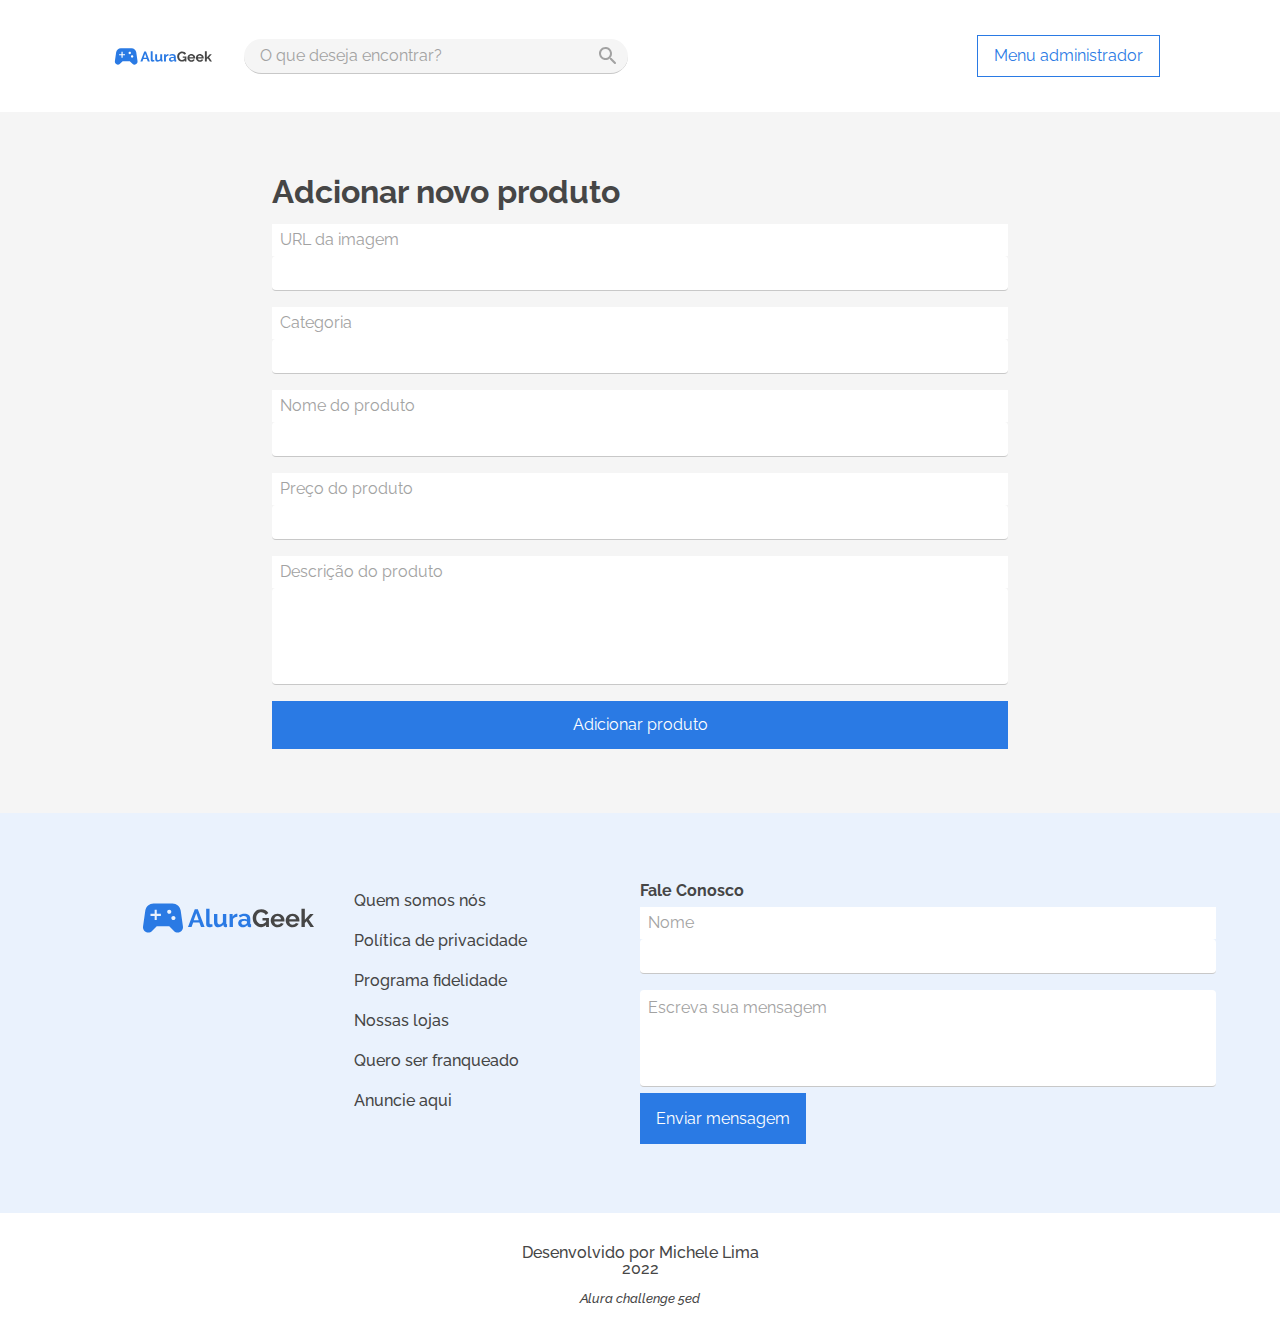
==== add-produto.html @ 2c28da92 "pagina adicionar produtos" ====
<!DOCTYPE html>
<html lang="pt-br">
<head>
    <meta charset="UTF-8">
    <meta http-equiv="X-UA-Compatible" content="IE=edge">
    <meta name="viewport" content="width=device-width, initial-scale=1.0">
    <title>Adcionar Produto | Alura Geek</title>
    <link rel="stylesheet" href="reset.css">
    <link href="https://fonts.googleapis.com/css2?family=Raleway:wght@400;500;600;700&display=swap" rel="stylesheet">
    <link rel="stylesheet" href="styles.css">
    <link rel="stylesheet" href="assets/css/add-produto-header.css">
    <link rel="stylesheet" href="assets/css/add-produto.css">
   
</head>

<body>
    <header>
        <div class="nav">
            <div class="nav-desktop">
                <img src="assets/img/Logo.svg" alt="Logotipo Alura Geek" class="logo">
                <input class="busca" type="search" name="busca" placeholder="O que deseja encontrar?">
            </div>
            <a href="#" class="botao-secundario">Menu administrador</a>
            <img class="icone" src="assets/icone/Iconepreto.svg" alt="Ícone de pesquisa" class="icone">
        </div>
    </header>

    <main>
        <fieldset class="add-produtos">
            <div class="cadastro-produtos">
                <h1>Adcionar novo produto</h1>
                <label for="cadastro" class="input-label">URL da imagem</label>
                <input type="text" class="add-produtos__input" id="cadastro">
                <label for="cadastro" class="input-label">Categoria</label>
                <input type="text" class="add-produtos__input" id="cadastro">
                <label for="cadastro" class="input-label">Nome do produto</label>
                <input type="text" class="add-produtos__input" id="cadastro">
                <label for="cadastro" class="input-label">Preço do produto</label>
                <input type="number" step="0.01" min="0.01" class="add-produtos__input" id="cadastro">
                <label for="descricao" class="input-label">Descrição do produto</label>
                <textarea name="descricao" id="descricao" cols="20" rows="10"></textarea>
                <a href="#" class="botao">Adicionar produto</a>
            </div>
        </fieldset>
        
    </main>

    <footer>
        <div class="footer-container">
            <div class="footer-lista">
                <img src="assets/img/Logorodape.svg" alt="Logotipo Alura Geek">
                <ul>
                    <li><a href="#">Quem somos nós</a></li>
                    <li><a href="#">Política de privacidade</a></li>
                    <li><a href="#">Programa fidelidade</a></li>
                    <li><a href="#">Nossas lojas</a></li>
                    <li><a href="#">Quero ser franqueado</a></li>
                    <li><a href="#">Anuncie aqui</a></li>
                </ul>
            </div>
            <fieldset class="fale-conosco">
                <legend>Fale Conosco</legend>
                <label class="input-label" for="nome">Nome</label>
                <input type="text" name="nome" id="nome" data-type="nome" required>
                <textarea name="mensagem" id="mensagem" cols="20" rows="10" minlength="5" maxlength="200" placeholder="Escreva sua mensagem"></textarea>
                <div class="enviar">
                    <a href="#" class="botao">Enviar mensagem</a>
                </div>
            </fieldset>
        </div>
        <div class="creditos">
            <p>Desenvolvido por Michele Lima<br>2022</p>
            <p class="referencia">Alura challenge 5ed</p>
        </div>
    </footer>

</body>
</html>
---- styles.css ----
@import url(./assets/css/base.css);
@import url(./assets/css/header.css);
@import url(./assets/css/botao.css);
@import url(./assets/css/banner.css);
@import url(./assets/css/home-produtos.css);
@import url(./assets/css/footer.css);

:root {
    --fonte: 'Raleway', sans-serif;
    --fonte-peso-destaque: 700;
    --fonte-peso-padrao: 500; 
    --fonte-peso-botao-mobile: 600;
    --fonte-peso-botao-desktop: 400;

    --azul-principal: #2A7AE4;
    --azul-botao-hover: #5595E9;
    --azul-botao-secundario-hover: #D4E4FA;
    --branco: #FFFFFF;
    --cinza-fonte: #464646;
    --azul-fundo: #EAF2FD;
    --cinza-secundario: #A2A2A2;
    --cinza-input: #C8C8C8;
    --cinza-fundo: #F5F5F5;
    --cinza-fundo-tela: #E5E5E5;

}
---- assets/css/add-produto-header.css ----
.nav a {
    padding: 0.75rem 1rem;
    margin: 0 0.5rem;
}
---- assets/css/add-produto.css ----
.add-produtos {
    background-color: var(--cinza-fundo);
    padding: 5vw;
}

.cadastro-produtos {
    display: flex;
    flex-direction: column;
    max-width: 44rem;
    margin: 0 auto;
}

.cadastro-produtos h1 {
    font-size: 1.375rem;
    font-weight: var(--fonte-peso-destaque);
    padding-bottom: 1rem;
}

.add-produtos__input {
    margin-bottom: 1rem;
}

.cadastro-produtos textarea {
    height: 5rem;   
    margin-bottom: 1rem;
}

@media screen and (min-width: 1024px) {
    
    .cadastro-produtos {
        max-width: 46rem;
    }

    .cadastro-produtos h1 {
        font-size: 2rem;
    }
}
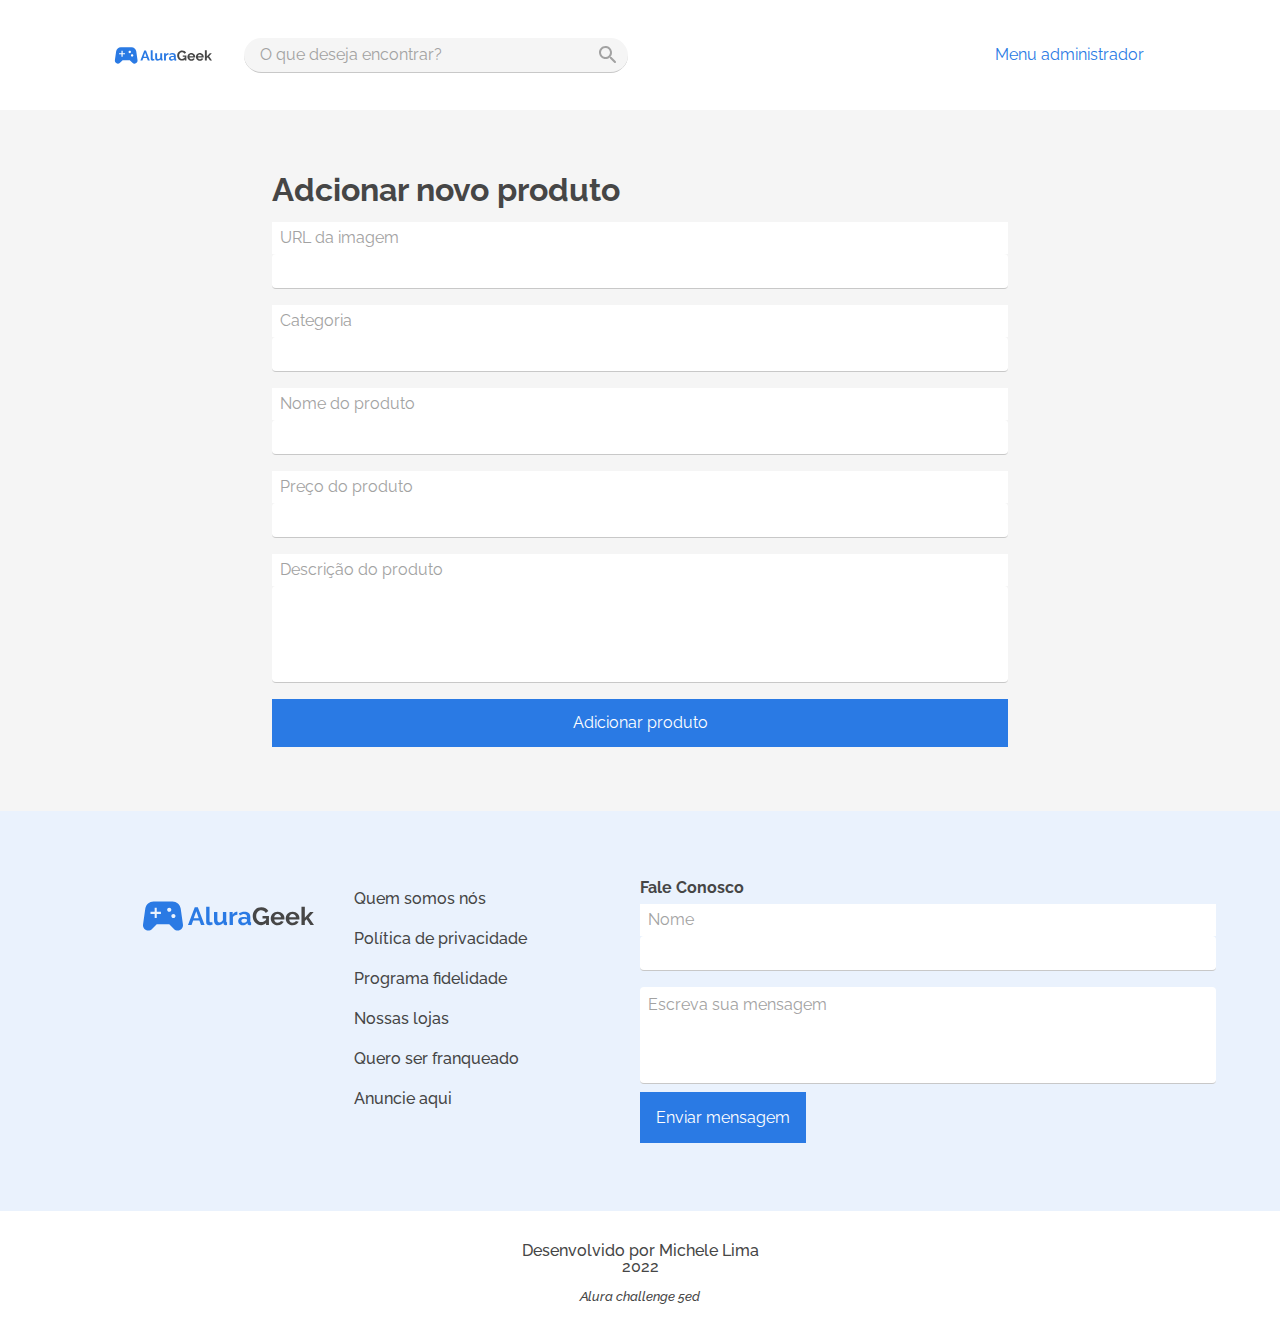
==== commit 78940c36: "teste branch" ====
--- a/add-produto.html
+++ b/add-produto.html
@@ -64,7 +64,7 @@
                 <input type="text" name="nome" id="nome" data-type="nome" required>
                 <textarea name="mensagem" id="mensagem" cols="20" rows="10" minlength="5" maxlength="200" placeholder="Escreva sua mensagem"></textarea>
                 <div class="enviar">
-                    <a href="#" class="botao">Enviar mensagem</a>
+                    <button class="botao">Enviar mensagem</button>
                 </div>
             </fieldset>
         </div>
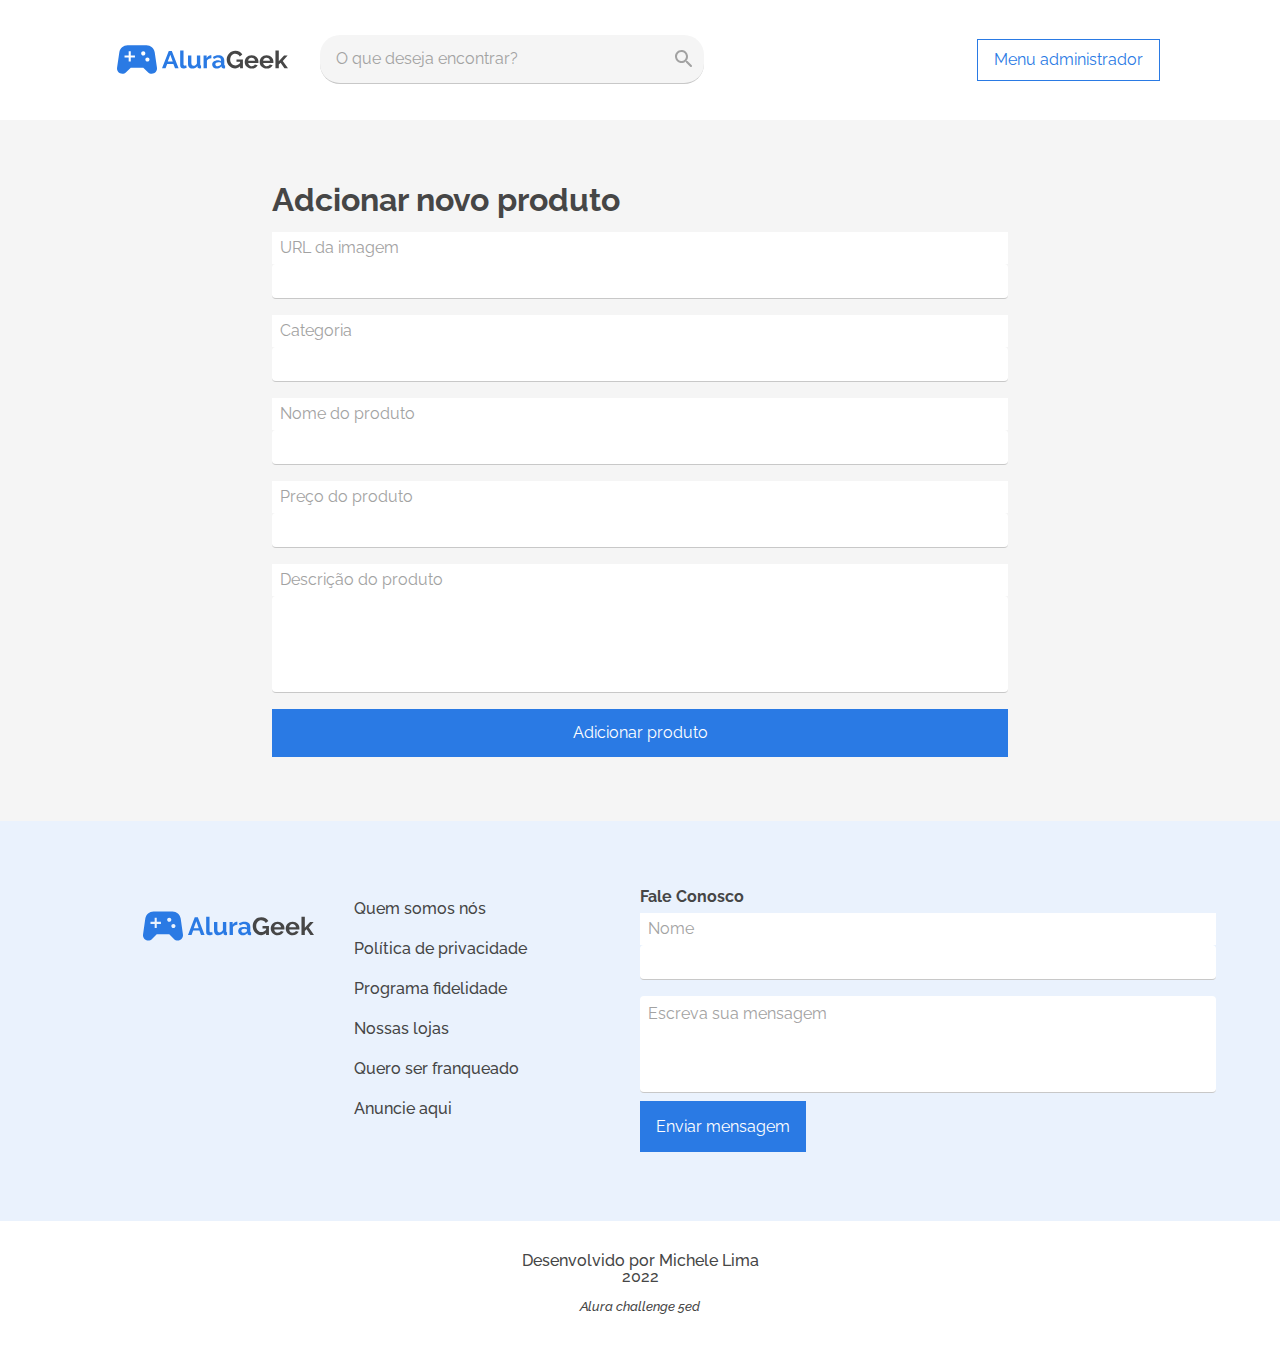
==== commit 710bae9b: "Colocando os links nas paginas" ====
--- a/add-produto.html
+++ b/add-produto.html
@@ -39,7 +39,7 @@
                 <input type="number" step="0.01" min="0.01" class="add-produtos__input" id="cadastro">
                 <label for="descricao" class="input-label">Descrição do produto</label>
                 <textarea name="descricao" id="descricao" cols="20" rows="10"></textarea>
-                <a href="#" class="botao">Adicionar produto</a>
+                <a href="descricao-produto.html" class="botao">Adicionar produto</a>
             </div>
         </fieldset>
         
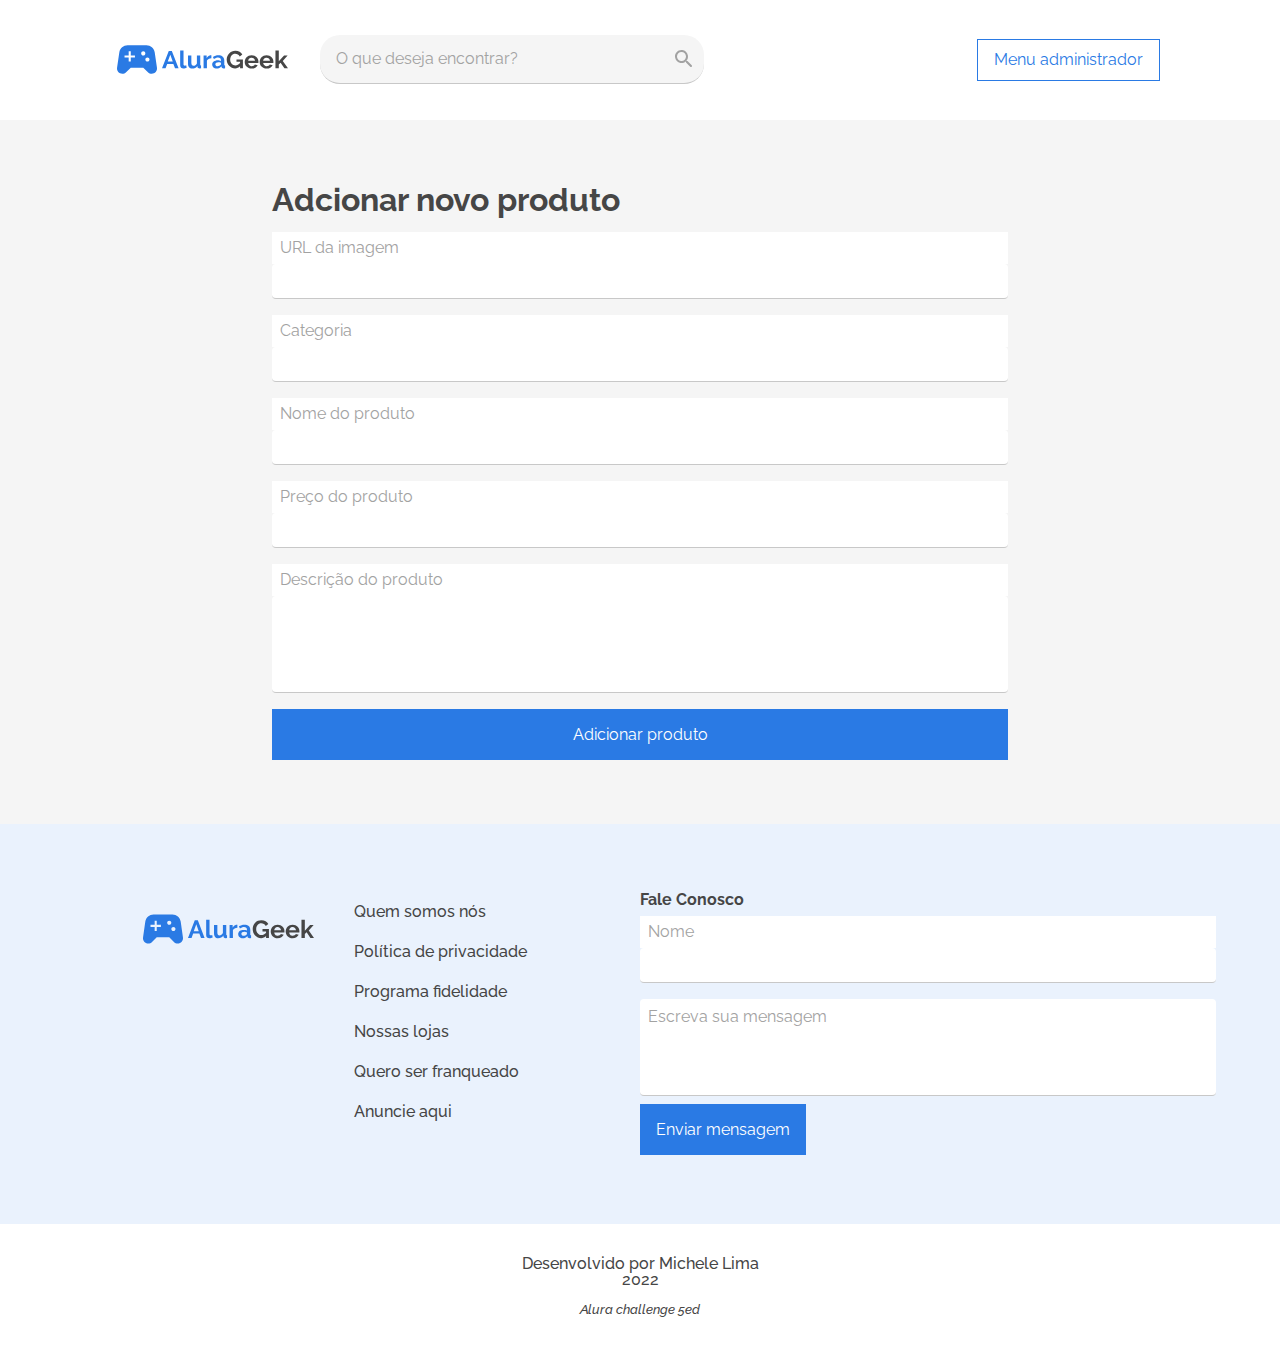
==== commit 283c9c07: "js em andamento" ====
--- a/add-produto.html
+++ b/add-produto.html
@@ -26,22 +26,24 @@
     </header>
 
     <main>
-        <fieldset class="add-produtos">
-            <div class="cadastro-produtos">
-                <h1>Adcionar novo produto</h1>
-                <label for="cadastro" class="input-label">URL da imagem</label>
-                <input type="text" class="add-produtos__input" id="cadastro">
-                <label for="cadastro" class="input-label">Categoria</label>
-                <input type="text" class="add-produtos__input" id="cadastro">
-                <label for="cadastro" class="input-label">Nome do produto</label>
-                <input type="text" class="add-produtos__input" id="cadastro">
-                <label for="cadastro" class="input-label">Preço do produto</label>
-                <input type="number" step="0.01" min="0.01" class="add-produtos__input" id="cadastro">
-                <label for="descricao" class="input-label">Descrição do produto</label>
-                <textarea name="descricao" id="descricao" cols="20" rows="10"></textarea>
-                <a href="descricao-produto.html" class="botao">Adicionar produto</a>
-            </div>
-        </fieldset>
+        <form action="descricao-produto.html">
+            <fieldset class="add-produtos">
+                <div class="cadastro-produtos">
+                    <h1>Adcionar novo produto</h1>
+                    <label for="cadastro" class="input-label">URL da imagem</label>
+                    <input type="text" class="add-produtos__input" id="cadastro" required>
+                    <label for="cadastro" class="input-label">Categoria</label>
+                    <input type="text" class="add-produtos__input" id="cadastro" required>
+                    <label for="cadastro" class="input-label">Nome do produto</label>
+                    <input type="text" class="add-produtos__input" id="cadastro" required maxlength="20">
+                    <label for="cadastro" class="input-label">Preço do produto</label>
+                    <input type="text" step="0.01" min="0.01" class="add-produtos__input" id="cadastro" name="preco" data-tipo="preco" required>
+                    <label for="descricao" class="input-label">Descrição do produto</label>
+                    <textarea name="descricao" id="cadastro" cols="20" rows="10" maxlength="150" required></textarea>
+                    <button class="botao">Adicionar produto</button>
+                </div>
+            </fieldset>
+        </form>
         
     </main>
 
@@ -64,7 +66,7 @@
                 <input type="text" name="nome" id="nome" data-type="nome" required>
                 <textarea name="mensagem" id="mensagem" cols="20" rows="10" minlength="5" maxlength="200" placeholder="Escreva sua mensagem"></textarea>
                 <div class="enviar">
-                    <button class="botao">Enviar mensagem</button>
+                    <button type="button" class="botao">Enviar mensagem</button>
                 </div>
             </fieldset>
         </div>
@@ -73,6 +75,7 @@
             <p class="referencia">Alura challenge 5ed</p>
         </div>
     </footer>
-
+    <script src="assets/js/main.js"></script>
+    <script src="assets/js/add-produto.js"></script>
 </body>
 </html>
--- a/styles.css
+++ b/styles.css
@@ -22,5 +22,6 @@
     --cinza-input: #C8C8C8;
     --cinza-fundo: #F5F5F5;
     --cinza-fundo-tela: #E5E5E5;
+    --error: #ff0000;
 
 }--- a/assets/css/add-produto.css
+++ b/assets/css/add-produto.css
@@ -25,6 +25,11 @@
     margin-bottom: 1rem;
 }
 
+.add-produtos input.error {
+    color: var(--error);
+    border: 1px solid var(--error);
+}
+
 @media screen and (min-width: 1024px) {
     
     .cadastro-produtos {
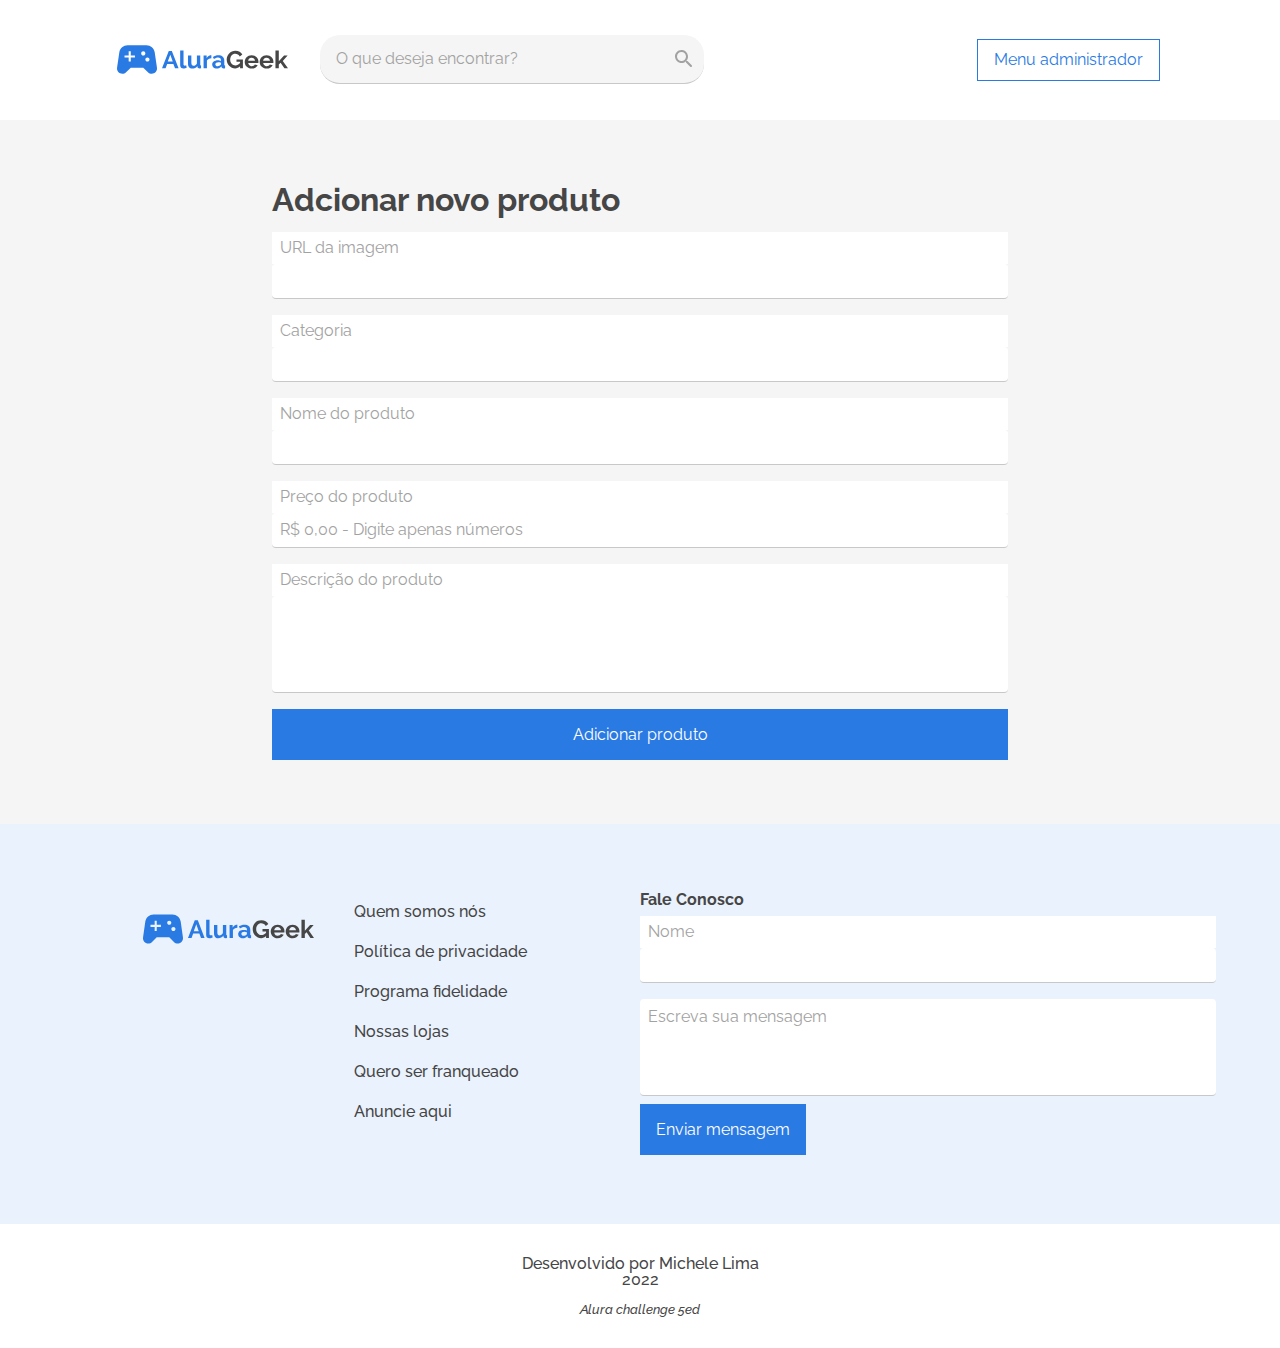
==== commit 164cd4ab: "fix pagina add produto" ====
--- a/add-produto.html
+++ b/add-produto.html
@@ -31,16 +31,16 @@
                 <div class="cadastro-produtos">
                     <h1>Adcionar novo produto</h1>
                     <label for="cadastro" class="input-label">URL da imagem</label>
-                    <input type="text" class="add-produtos__input" id="cadastro" required>
+                    <input type="text" class="add-produtos__input" id="cadastro">
                     <label for="cadastro" class="input-label">Categoria</label>
-                    <input type="text" class="add-produtos__input" id="cadastro" required>
+                    <input type="text" class="add-produtos__input" id="cadastro">
                     <label for="cadastro" class="input-label">Nome do produto</label>
-                    <input type="text" class="add-produtos__input" id="cadastro" required maxlength="20">
+                    <input type="text" class="add-produtos__input" id="cadastro" maxlength="20">
                     <label for="cadastro" class="input-label">Preço do produto</label>
-                    <input type="text" step="0.01" min="0.01" class="add-produtos__input" id="cadastro" name="preco" data-tipo="preco" required>
+                    <input type="text" step="0.01" min="0.01" class="add-produtos__input money" id="cadastro" name="preco" data-tipo="preco" maxlength="15" placeholder="R$ 0,00 - Digite apenas números">
                     <label for="descricao" class="input-label">Descrição do produto</label>
-                    <textarea name="descricao" id="cadastro" cols="20" rows="10" maxlength="150" required></textarea>
-                    <button class="botao">Adicionar produto</button>
+                    <textarea name="descricao" id="cadastro" cols="20" rows="10" maxlength="150"></textarea>
+                    <button type="button" class="botao">Adicionar produto</button>
                 </div>
             </fieldset>
         </form>
@@ -77,5 +77,7 @@
     </footer>
     <script src="assets/js/main.js"></script>
     <script src="assets/js/add-produto.js"></script>
+    <script src="https://ajax.googleapis.com/ajax/libs/jquery/2.1.1/jquery.min.js"></script>
+    <script src="https://igorescobar.github.io/jQuery-Mask-Plugin/js/jquery.mask.min.js"></script>
 </body>
 </html>
